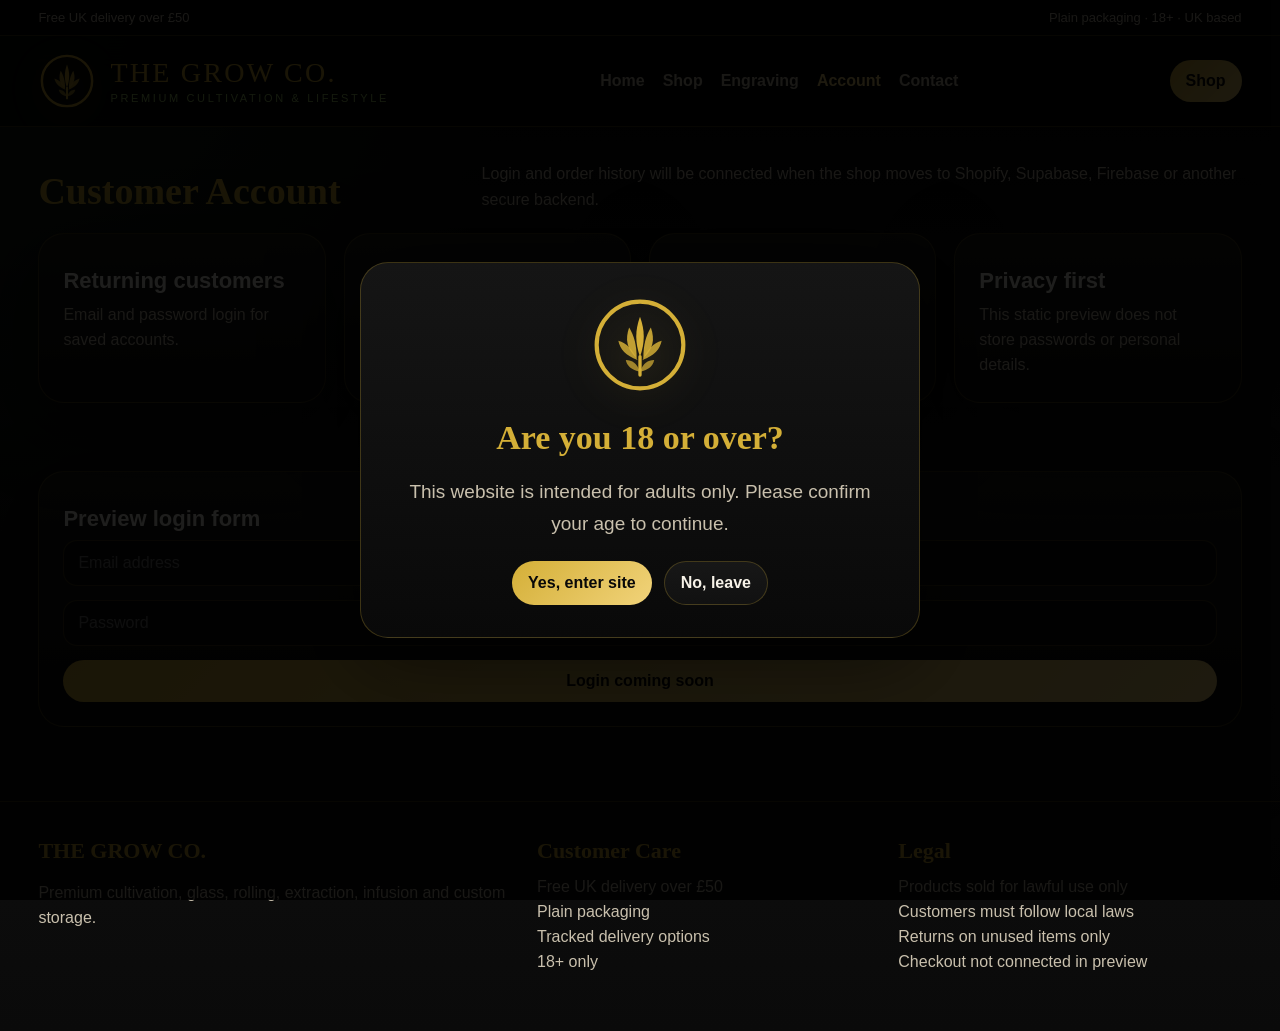
==== account.html @ 9ecc50eb "Add files via upload" ====
<!DOCTYPE html><html lang="en"><head><meta charset="UTF-8"><meta name="viewport" content="width=device-width, initial-scale=1.0"><title>Account — The Grow Co.</title><meta name="description" content="The Grow Co. premium cultivation and lifestyle catalogue."><style>
:root{--black:#090909;--charcoal:#111;--panel:#151515;--gold:#d4af37;--gold2:#f1d37a;--green:#18351f;--text:#f7f2e8;--muted:#c9c0ad;--line:rgba(212,175,55,.25);--shadow:0 24px 80px rgba(0,0,0,.45);--radius:26px}
*{box-sizing:border-box}body{margin:0;background:radial-gradient(circle at top left,rgba(41,76,45,.45),transparent 32%),linear-gradient(180deg,#050505,#111 55%,#0a0a0a);color:var(--text);font-family:Inter,Arial,sans-serif}a{color:inherit;text-decoration:none}button,input,textarea{font:inherit}.container{width:min(1480px,94vw);margin:0 auto}
.top-strip{background:#050505;border-bottom:1px solid var(--line);color:var(--muted);font-size:13px}.top-strip .container{display:flex;justify-content:space-between;gap:14px;align-items:center;padding:10px 0;flex-wrap:wrap}
.header{position:sticky;top:0;z-index:50;background:rgba(6,6,6,.9);backdrop-filter:blur(16px);border-bottom:1px solid var(--line)}.nav{display:flex;align-items:center;justify-content:space-between;gap:24px;padding:16px 0}.brand-lockup{display:flex;align-items:center;gap:14px;color:var(--gold)}.logo-mark{width:58px;height:58px;color:var(--gold);filter:drop-shadow(0 8px 18px rgba(212,175,55,.18))}.brand-name{font-family:Georgia,serif;font-size:28px;letter-spacing:.08em;line-height:1}.brand-line{font-size:11px;letter-spacing:.24em;text-transform:uppercase;color:#a6d16e;margin-top:5px}
.nav-links{display:flex;gap:18px;align-items:center;flex-wrap:wrap;color:var(--muted);font-weight:700}.nav-links a:hover,.nav-links a.active{color:var(--gold2)}.btn{display:inline-flex;justify-content:center;align-items:center;gap:8px;border:1px solid var(--line);background:linear-gradient(180deg,#171717,#111);color:var(--text);padding:12px 16px;border-radius:999px;font-weight:800;cursor:pointer}.btn.primary{background:linear-gradient(135deg,var(--gold),var(--gold2));color:#080808;border:none}
.hero{padding:58px 0 34px}.hero-grid{display:grid;grid-template-columns:1.05fr .95fr;gap:24px;align-items:stretch}.hero-card,.card{background:linear-gradient(180deg,rgba(27,27,24,.96),rgba(12,12,12,.96));border:1px solid var(--line);border-radius:var(--radius);box-shadow:var(--shadow)}.hero-card{padding:48px;position:relative;overflow:hidden;min-height:500px}.hero-card:after{content:"";position:absolute;right:-150px;bottom:-170px;width:520px;height:520px;border-radius:50%;background:radial-gradient(circle,rgba(212,175,55,.15),transparent 66%)}.eyebrow{display:inline-flex;color:var(--gold2);text-transform:uppercase;letter-spacing:.16em;font-size:12px;font-weight:900}h1{font-family:Georgia,serif;font-size:clamp(48px,6vw,86px);line-height:.94;margin:18px 0 18px;letter-spacing:.02em}.lead{font-size:19px;line-height:1.68;color:var(--muted);max-width:760px}.hero-actions{display:flex;gap:12px;flex-wrap:wrap;margin-top:26px}.logo-showcase{display:grid;place-items:center;padding:34px;text-align:center}.logo-showcase .logo-mark{width:190px;height:190px;margin-bottom:20px}.logo-showcase h2{font-family:Georgia,serif;color:var(--gold);font-size:42px;letter-spacing:.08em;margin:0}.logo-showcase p{color:var(--muted);letter-spacing:.16em;text-transform:uppercase;font-size:12px}
.section{padding:34px 0}.section-head{display:flex;justify-content:space-between;align-items:end;gap:18px;margin-bottom:20px}.section-head h2{font-family:Georgia,serif;color:var(--gold);font-size:38px;margin:0}.section-head p{color:var(--muted);max-width:760px;line-height:1.62;margin:0}.grid{display:grid;grid-template-columns:repeat(4,1fr);gap:18px}.tile{padding:24px;min-height:170px}.tile h3,.card h3{margin:10px 0 8px;font-size:22px}.tile p,.card p{color:var(--muted);line-height:1.58;margin:0}.tile-icon{font-size:34px;color:var(--gold)}
.shop-layout{display:grid;grid-template-columns:260px 1fr;gap:22px;align-items:start}.sidebar{position:sticky;top:96px;padding:18px}.sidebar h3{margin:0 0 12px;color:var(--gold);font-family:Georgia,serif}.side-list{display:grid;gap:8px}.side-link{display:flex;gap:10px;align-items:center;text-align:left;width:100%;padding:11px 12px;border-radius:14px;background:#10100f;border:1px solid rgba(212,175,55,.15);color:var(--text);cursor:pointer;font-weight:750}.side-link.active,.side-link:hover{border-color:var(--gold);background:#181610}.toolbar{display:flex;gap:12px;flex-wrap:wrap;margin-bottom:18px}.search{flex:1 1 320px;background:#111;border:1px solid var(--line);border-radius:999px;padding:13px 16px;color:var(--text)}
.product-grid{display:grid;grid-template-columns:repeat(3,1fr);gap:18px}.product{overflow:hidden}.product-img{height:240px;background:linear-gradient(135deg,#efe6cf,#c8d3bd);display:grid;place-items:center;color:#1a1a1a;padding:22px}.product-img .logo-mark{width:120px;height:120px;color:#826719}.product-body{padding:18px}.tag{display:inline-flex;font-size:12px;text-transform:uppercase;letter-spacing:.08em;color:var(--gold2);font-weight:900}.product h3{font-size:21px;margin:10px 0 8px}.product p{font-size:14px;min-height:66px;color:var(--muted);line-height:1.58}.price-row{display:flex;align-items:end;justify-content:space-between;gap:12px;margin-top:14px}.price{font-size:25px;font-weight:900;color:#fff}.stock{font-size:13px;color:var(--muted);font-weight:800}.product-actions{display:flex;gap:10px;margin-top:14px}.product-actions .btn{flex:1}
.info-grid{display:grid;grid-template-columns:repeat(4,1fr);gap:18px}.info{padding:24px}.form{display:grid;gap:14px}.form input,.form textarea{width:100%;background:#0f0f0f;border:1px solid var(--line);border-radius:14px;color:var(--text);padding:13px 14px}.form textarea{min-height:140px}.footer{padding:36px 0 56px;border-top:1px solid var(--line);margin-top:40px}.footer-grid{display:grid;grid-template-columns:1.4fr 1fr 1fr;gap:18px}.footer h4{font-family:Georgia,serif;color:var(--gold);font-size:22px;margin:0 0 10px}.footer p,.footer li{color:var(--muted);line-height:1.58}.footer ul{padding:0;margin:0;list-style:none}
.age-gate{position:fixed;inset:0;background:rgba(0,0,0,.88);z-index:999;display:none;align-items:center;justify-content:center;padding:20px}.age-box{max-width:560px;background:linear-gradient(180deg,#151515,#090909);border:1px solid var(--line);border-radius:28px;padding:32px;text-align:center;box-shadow:var(--shadow)}.age-box .logo-mark{width:100px;height:100px;margin-bottom:10px}.age-box h2{font-family:Georgia,serif;color:var(--gold);font-size:34px;margin:10px 0}.age-actions{display:flex;gap:12px;justify-content:center;flex-wrap:wrap;margin-top:22px}
@media(max-width:1100px){.hero-grid,.shop-layout,.footer-grid{grid-template-columns:1fr}.sidebar{position:relative;top:0}.grid,.info-grid,.product-grid{grid-template-columns:repeat(2,1fr)}}@media(max-width:640px){.nav-links{display:none}.grid,.info-grid,.product-grid{grid-template-columns:1fr}.hero-card{padding:30px}.brand-name{font-size:22px}}
</style></head><body><div class="top-strip"><div class="container"><span>Free UK delivery over £50</span><span>Plain packaging · 18+ · UK based</span></div></div><header class="header"><div class="container nav"><a href="index.html"><div class="brand-lockup"><svg class="logo-mark" viewBox="0 0 120 120" aria-hidden="true">
<circle cx="60" cy="60" r="52" fill="none" stroke="currentColor" stroke-width="5"/>
<path d="M60 26 C66 42 66 57 60 74 C54 57 54 42 60 26Z" fill="currentColor"/>
<path d="M47 39 C42 53 44 65 56 76 C56 60 53 49 47 39Z" fill="currentColor" opacity=".9"/>
<path d="M73 39 C78 53 76 65 64 76 C64 60 67 49 73 39Z" fill="currentColor" opacity=".9"/>
<path d="M34 55 C44 58 51 65 57 78 C43 73 36 65 34 55Z" fill="currentColor" opacity=".84"/>
<path d="M86 55 C76 58 69 65 63 78 C77 73 84 65 86 55Z" fill="currentColor" opacity=".84"/>
<path d="M43 78 C51 78 56 82 60 92 C50 90 44 85 43 78Z" fill="currentColor" opacity=".72"/>
<path d="M77 78 C69 78 64 82 60 92 C70 90 76 85 77 78Z" fill="currentColor" opacity=".72"/>
<path d="M60 74 L60 96" stroke="currentColor" stroke-width="4" stroke-linecap="round"/>
</svg><div><div class="brand-name">THE GROW CO.</div><div class="brand-line">Premium Cultivation & Lifestyle</div></div></div></a><nav class="nav-links"><a href="index.html" class="">Home</a><a href="shop.html" class="">Shop</a><a href="engraving.html" class="">Engraving</a><a href="account.html" class="active">Account</a><a href="contact.html" class="">Contact</a></nav><a class="btn primary" href="shop.html">Shop</a></div></header><main><section class="section"><div class="container"><div class="section-head"><h2>Customer Account</h2><p>Login and order history will be connected when the shop moves to Shopify, Supabase, Firebase or another secure backend.</p></div><div class="info-grid"><div class="card info"><h3>Returning customers</h3><p>Email and password login for saved accounts.</p></div><div class="card info"><h3>Password resets</h3><p>Secure reset links sent by email after backend setup.</p></div><div class="card info"><h3>Order history</h3><p>Past orders, delivery addresses and subscription details.</p></div><div class="card info"><h3>Privacy first</h3><p>This static preview does not store passwords or personal details.</p></div></div></div></section><section class="section"><div class="container"><div class="card info"><h3>Preview login form</h3><form class="form"><input placeholder="Email address"><input placeholder="Password" type="password"><button class="btn primary" type="button">Login coming soon</button></form></div></div></section></main><footer class="footer"><div class="container footer-grid"><div><h4>THE GROW CO.</h4><p>Premium cultivation, glass, rolling, extraction, infusion and custom storage.</p></div><div><h4>Customer Care</h4><ul><li>Free UK delivery over £50</li><li>Plain packaging</li><li>Tracked delivery options</li><li>18+ only</li></ul></div><div><h4>Legal</h4><ul><li>Products sold for lawful use only</li><li>Customers must follow local laws</li><li>Returns on unused items only</li><li>Checkout not connected in preview</li></ul></div></div></footer><div class="age-gate" id="ageGate"><div class="age-box"><svg class="logo-mark" viewBox="0 0 120 120" aria-hidden="true">
<circle cx="60" cy="60" r="52" fill="none" stroke="currentColor" stroke-width="5"/>
<path d="M60 26 C66 42 66 57 60 74 C54 57 54 42 60 26Z" fill="currentColor"/>
<path d="M47 39 C42 53 44 65 56 76 C56 60 53 49 47 39Z" fill="currentColor" opacity=".9"/>
<path d="M73 39 C78 53 76 65 64 76 C64 60 67 49 73 39Z" fill="currentColor" opacity=".9"/>
<path d="M34 55 C44 58 51 65 57 78 C43 73 36 65 34 55Z" fill="currentColor" opacity=".84"/>
<path d="M86 55 C76 58 69 65 63 78 C77 73 84 65 86 55Z" fill="currentColor" opacity=".84"/>
<path d="M43 78 C51 78 56 82 60 92 C50 90 44 85 43 78Z" fill="currentColor" opacity=".72"/>
<path d="M77 78 C69 78 64 82 60 92 C70 90 76 85 77 78Z" fill="currentColor" opacity=".72"/>
<path d="M60 74 L60 96" stroke="currentColor" stroke-width="4" stroke-linecap="round"/>
</svg><h2>Are you 18 or over?</h2><p class="lead">This website is intended for adults only. Please confirm your age to continue.</p><div class="age-actions"><button class="btn primary" onclick="acceptAge()">Yes, enter site</button><button class="btn" onclick="window.location.href='https://www.google.com'">No, leave</button></div></div></div><script>function acceptAge(){localStorage.setItem('growco_age_ok','yes');document.getElementById('ageGate').style.display='none';}if(localStorage.getItem('growco_age_ok')!=='yes'){document.getElementById('ageGate').style.display='flex';}</script></body></html>
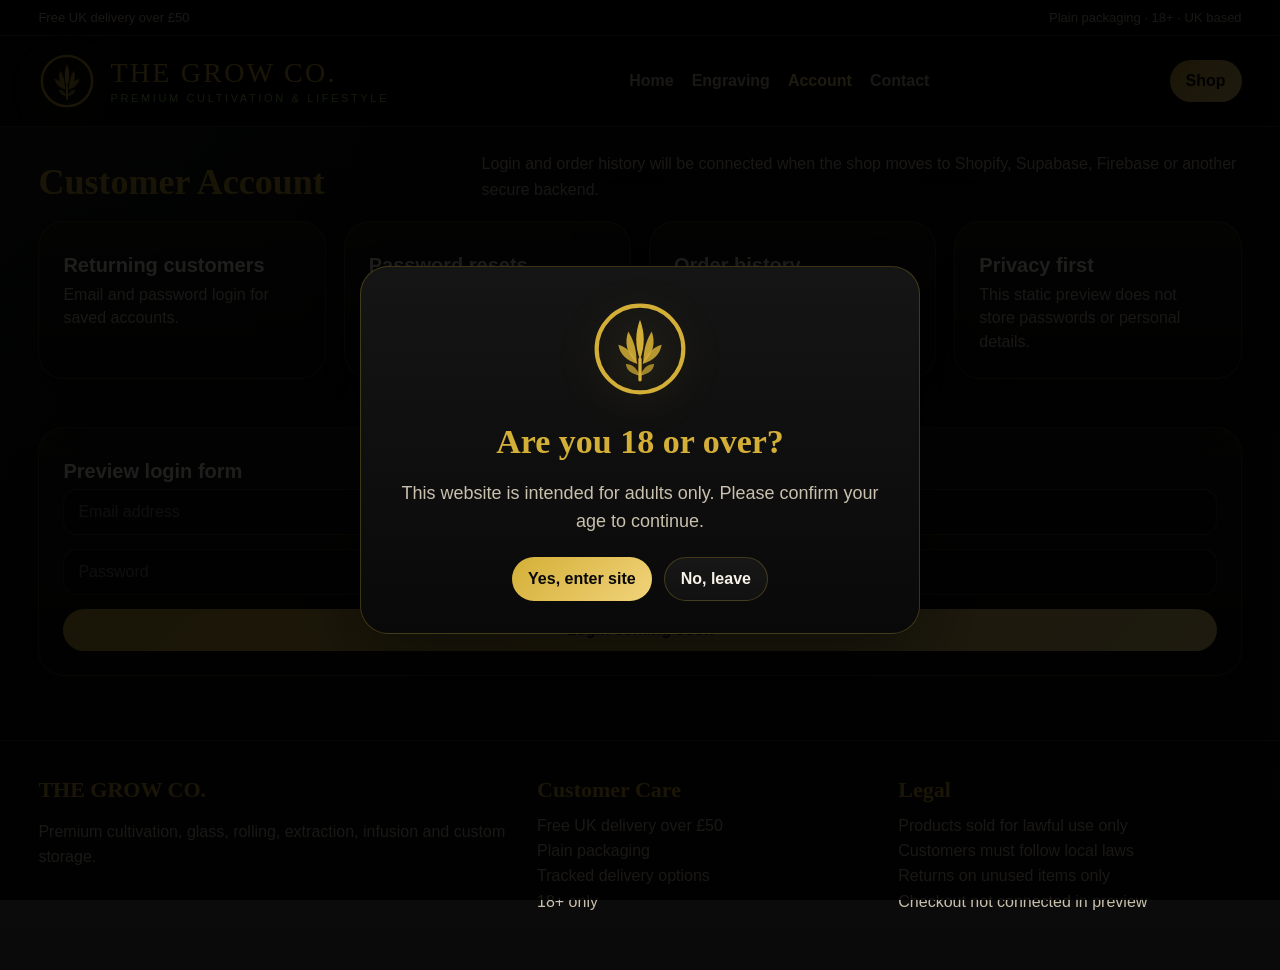
==== commit a9b7059a: "Add files via upload" ====
--- a/account.html
+++ b/account.html
@@ -1,34 +1,34 @@
 <!DOCTYPE html><html lang="en"><head><meta charset="UTF-8"><meta name="viewport" content="width=device-width, initial-scale=1.0"><title>Account — The Grow Co.</title><meta name="description" content="The Grow Co. premium cultivation and lifestyle catalogue."><style>
-:root{--black:#090909;--charcoal:#111;--panel:#151515;--gold:#d4af37;--gold2:#f1d37a;--green:#18351f;--text:#f7f2e8;--muted:#c9c0ad;--line:rgba(212,175,55,.25);--shadow:0 24px 80px rgba(0,0,0,.45);--radius:26px}
-*{box-sizing:border-box}body{margin:0;background:radial-gradient(circle at top left,rgba(41,76,45,.45),transparent 32%),linear-gradient(180deg,#050505,#111 55%,#0a0a0a);color:var(--text);font-family:Inter,Arial,sans-serif}a{color:inherit;text-decoration:none}button,input,textarea{font:inherit}.container{width:min(1480px,94vw);margin:0 auto}
-.top-strip{background:#050505;border-bottom:1px solid var(--line);color:var(--muted);font-size:13px}.top-strip .container{display:flex;justify-content:space-between;gap:14px;align-items:center;padding:10px 0;flex-wrap:wrap}
-.header{position:sticky;top:0;z-index:50;background:rgba(6,6,6,.9);backdrop-filter:blur(16px);border-bottom:1px solid var(--line)}.nav{display:flex;align-items:center;justify-content:space-between;gap:24px;padding:16px 0}.brand-lockup{display:flex;align-items:center;gap:14px;color:var(--gold)}.logo-mark{width:58px;height:58px;color:var(--gold);filter:drop-shadow(0 8px 18px rgba(212,175,55,.18))}.brand-name{font-family:Georgia,serif;font-size:28px;letter-spacing:.08em;line-height:1}.brand-line{font-size:11px;letter-spacing:.24em;text-transform:uppercase;color:#a6d16e;margin-top:5px}
-.nav-links{display:flex;gap:18px;align-items:center;flex-wrap:wrap;color:var(--muted);font-weight:700}.nav-links a:hover,.nav-links a.active{color:var(--gold2)}.btn{display:inline-flex;justify-content:center;align-items:center;gap:8px;border:1px solid var(--line);background:linear-gradient(180deg,#171717,#111);color:var(--text);padding:12px 16px;border-radius:999px;font-weight:800;cursor:pointer}.btn.primary{background:linear-gradient(135deg,var(--gold),var(--gold2));color:#080808;border:none}
-.hero{padding:58px 0 34px}.hero-grid{display:grid;grid-template-columns:1.05fr .95fr;gap:24px;align-items:stretch}.hero-card,.card{background:linear-gradient(180deg,rgba(27,27,24,.96),rgba(12,12,12,.96));border:1px solid var(--line);border-radius:var(--radius);box-shadow:var(--shadow)}.hero-card{padding:48px;position:relative;overflow:hidden;min-height:500px}.hero-card:after{content:"";position:absolute;right:-150px;bottom:-170px;width:520px;height:520px;border-radius:50%;background:radial-gradient(circle,rgba(212,175,55,.15),transparent 66%)}.eyebrow{display:inline-flex;color:var(--gold2);text-transform:uppercase;letter-spacing:.16em;font-size:12px;font-weight:900}h1{font-family:Georgia,serif;font-size:clamp(48px,6vw,86px);line-height:.94;margin:18px 0 18px;letter-spacing:.02em}.lead{font-size:19px;line-height:1.68;color:var(--muted);max-width:760px}.hero-actions{display:flex;gap:12px;flex-wrap:wrap;margin-top:26px}.logo-showcase{display:grid;place-items:center;padding:34px;text-align:center}.logo-showcase .logo-mark{width:190px;height:190px;margin-bottom:20px}.logo-showcase h2{font-family:Georgia,serif;color:var(--gold);font-size:42px;letter-spacing:.08em;margin:0}.logo-showcase p{color:var(--muted);letter-spacing:.16em;text-transform:uppercase;font-size:12px}
-.section{padding:34px 0}.section-head{display:flex;justify-content:space-between;align-items:end;gap:18px;margin-bottom:20px}.section-head h2{font-family:Georgia,serif;color:var(--gold);font-size:38px;margin:0}.section-head p{color:var(--muted);max-width:760px;line-height:1.62;margin:0}.grid{display:grid;grid-template-columns:repeat(4,1fr);gap:18px}.tile{padding:24px;min-height:170px}.tile h3,.card h3{margin:10px 0 8px;font-size:22px}.tile p,.card p{color:var(--muted);line-height:1.58;margin:0}.tile-icon{font-size:34px;color:var(--gold)}
-.shop-layout{display:grid;grid-template-columns:260px 1fr;gap:22px;align-items:start}.sidebar{position:sticky;top:96px;padding:18px}.sidebar h3{margin:0 0 12px;color:var(--gold);font-family:Georgia,serif}.side-list{display:grid;gap:8px}.side-link{display:flex;gap:10px;align-items:center;text-align:left;width:100%;padding:11px 12px;border-radius:14px;background:#10100f;border:1px solid rgba(212,175,55,.15);color:var(--text);cursor:pointer;font-weight:750}.side-link.active,.side-link:hover{border-color:var(--gold);background:#181610}.toolbar{display:flex;gap:12px;flex-wrap:wrap;margin-bottom:18px}.search{flex:1 1 320px;background:#111;border:1px solid var(--line);border-radius:999px;padding:13px 16px;color:var(--text)}
-.product-grid{display:grid;grid-template-columns:repeat(3,1fr);gap:18px}.product{overflow:hidden}.product-img{height:240px;background:linear-gradient(135deg,#efe6cf,#c8d3bd);display:grid;place-items:center;color:#1a1a1a;padding:22px}.product-img .logo-mark{width:120px;height:120px;color:#826719}.product-body{padding:18px}.tag{display:inline-flex;font-size:12px;text-transform:uppercase;letter-spacing:.08em;color:var(--gold2);font-weight:900}.product h3{font-size:21px;margin:10px 0 8px}.product p{font-size:14px;min-height:66px;color:var(--muted);line-height:1.58}.price-row{display:flex;align-items:end;justify-content:space-between;gap:12px;margin-top:14px}.price{font-size:25px;font-weight:900;color:#fff}.stock{font-size:13px;color:var(--muted);font-weight:800}.product-actions{display:flex;gap:10px;margin-top:14px}.product-actions .btn{flex:1}
+:root{--black:#090909;--panel:#151515;--gold:#d4af37;--gold2:#f1d37a;--text:#f7f2e8;--muted:#c9c0ad;--line:rgba(212,175,55,.25);--shadow:0 24px 80px rgba(0,0,0,.45);--radius:26px}
+*{box-sizing:border-box}html{scroll-behavior:smooth}body{margin:0;background:radial-gradient(circle at top left,rgba(41,76,45,.45),transparent 32%),linear-gradient(180deg,#050505,#111 55%,#0a0a0a);color:var(--text);font-family:Inter,Arial,sans-serif}a{color:inherit;text-decoration:none}button,input,textarea,select{font:inherit}.container{width:min(1480px,94vw);margin:0 auto}
+.top-strip{background:#050505;border-bottom:1px solid var(--line);color:var(--muted);font-size:13px}.top-strip .container{display:flex;justify-content:space-between;gap:14px;align-items:center;padding:10px 0;flex-wrap:wrap}.header{position:sticky;top:0;z-index:50;background:rgba(6,6,6,.9);backdrop-filter:blur(16px);border-bottom:1px solid var(--line)}.nav{display:flex;align-items:center;justify-content:space-between;gap:24px;padding:16px 0}
+.brand-lockup{display:flex;align-items:center;gap:14px;color:var(--gold)}.logo-mark{width:58px;height:58px;color:var(--gold);filter:drop-shadow(0 8px 18px rgba(212,175,55,.18))}.brand-name{font-family:Georgia,serif;font-size:28px;letter-spacing:.08em;line-height:1}.brand-line{font-size:11px;letter-spacing:.24em;text-transform:uppercase;color:#a6d16e;margin-top:5px}.nav-links{display:flex;gap:18px;align-items:center;flex-wrap:wrap;color:var(--muted);font-weight:700}.nav-links a:hover,.nav-links a.active{color:var(--gold2)}
+.btn{display:inline-flex;justify-content:center;align-items:center;gap:8px;border:1px solid var(--line);background:linear-gradient(180deg,#171717,#111);color:var(--text);padding:12px 16px;border-radius:999px;font-weight:800;cursor:pointer}.btn.primary{background:linear-gradient(135deg,var(--gold),var(--gold2));color:#080808;border:none}
+.hero{padding:30px 0 22px}.hero-grid{display:grid;grid-template-columns:1.05fr .95fr;gap:20px;align-items:stretch}.hero-card,.card{background:linear-gradient(180deg,rgba(27,27,24,.96),rgba(12,12,12,.96));border:1px solid var(--line);border-radius:var(--radius);box-shadow:var(--shadow)}.hero-card{padding:32px;position:relative;overflow:hidden;min-height:320px}.hero-card:after{content:"";position:absolute;right:-150px;bottom:-170px;width:520px;height:520px;border-radius:50%;background:radial-gradient(circle,rgba(212,175,55,.15),transparent 66%)}.eyebrow{display:inline-flex;color:var(--gold2);text-transform:uppercase;letter-spacing:.16em;font-size:12px;font-weight:900}h1{font-family:Georgia,serif;font-size:clamp(42px,5vw,68px);line-height:.94;margin:14px 0 14px}.lead{font-size:18px;line-height:1.58;color:var(--muted);max-width:760px}.hero-actions{display:flex;gap:12px;flex-wrap:wrap;margin-top:20px}.logo-showcase{display:grid;place-items:center;padding:26px;text-align:center}.logo-showcase .logo-mark{width:130px;height:130px;margin-bottom:14px}.logo-showcase h2{font-family:Georgia,serif;color:var(--gold);font-size:34px;letter-spacing:.08em;margin:0}.logo-showcase p{color:var(--muted);letter-spacing:.16em;text-transform:uppercase;font-size:12px}
+.section{padding:24px 0}.section-head{display:flex;justify-content:space-between;align-items:end;gap:18px;margin-bottom:18px}.section-head h2{font-family:Georgia,serif;color:var(--gold);font-size:36px;margin:0}.section-head p{color:var(--muted);max-width:760px;line-height:1.62;margin:0}.grid{display:grid;grid-template-columns:repeat(4,1fr);gap:14px}.tile{padding:18px;min-height:128px;color:var(--text);text-align:center;cursor:pointer;width:100%;font:inherit;text-decoration:none}.tile h3,.card h3{margin:8px 0 6px;font-size:20px;color:var(--text)}.tile p,.card p{color:var(--muted);line-height:1.48;margin:0}.tile-icon{font-size:30px;color:var(--gold)}
+.shop-shell{display:grid;grid-template-columns:260px 1fr;gap:22px;align-items:start}.sidebar{position:sticky;top:96px;padding:18px}.sidebar h3{margin:0 0 12px;color:var(--gold);font-family:Georgia,serif}.side-list{display:grid;gap:8px}.side-link{display:flex;gap:10px;align-items:center;text-align:left;width:100%;padding:11px 12px;border-radius:14px;background:#10100f;border:1px solid rgba(212,175,55,.15);color:var(--text);cursor:pointer;font-weight:750;text-decoration:none}.side-link.active,.side-link:hover{border-color:var(--gold);background:#181610}.toolbar{display:flex;gap:12px;flex-wrap:wrap;margin-bottom:18px}.search,.select{background:#111;border:1px solid var(--line);border-radius:999px;padding:13px 16px;color:var(--text)}.search{flex:1 1 320px}.select{font-weight:700}.filter-row{display:flex;gap:10px;flex-wrap:wrap;margin:0 0 16px}.filter-chip{border:1px solid var(--line);background:#10100f;color:var(--muted);border-radius:999px;padding:10px 12px;cursor:pointer;font-weight:800}.filter-chip.active,.filter-chip:hover{border-color:var(--gold);color:var(--gold2);background:#181610}.result-line{color:var(--muted);font-size:14px;margin:0 0 14px}
+.product-grid{display:grid;grid-template-columns:repeat(3,1fr);gap:18px}.product{overflow:hidden}.product-img{height:220px;background:linear-gradient(135deg,#efe6cf,#c8d3bd);display:grid;place-items:center;color:#1a1a1a;padding:22px}.product-img .logo-mark{width:120px;height:120px;color:#826719}.product-body{padding:18px}.tag{display:inline-flex;font-size:12px;text-transform:uppercase;letter-spacing:.08em;color:var(--gold2);font-weight:900}.product h3{font-size:21px;margin:10px 0 8px}.product p{font-size:14px;min-height:66px;color:var(--muted);line-height:1.58}.price-row{display:flex;align-items:end;justify-content:space-between;gap:12px;margin-top:14px}.price{font-size:25px;font-weight:900;color:#fff}.stock{font-size:13px;color:var(--muted);font-weight:800}.product-actions{display:flex;gap:10px;margin-top:14px}.product-actions .btn{flex:1}
 .info-grid{display:grid;grid-template-columns:repeat(4,1fr);gap:18px}.info{padding:24px}.form{display:grid;gap:14px}.form input,.form textarea{width:100%;background:#0f0f0f;border:1px solid var(--line);border-radius:14px;color:var(--text);padding:13px 14px}.form textarea{min-height:140px}.footer{padding:36px 0 56px;border-top:1px solid var(--line);margin-top:40px}.footer-grid{display:grid;grid-template-columns:1.4fr 1fr 1fr;gap:18px}.footer h4{font-family:Georgia,serif;color:var(--gold);font-size:22px;margin:0 0 10px}.footer p,.footer li{color:var(--muted);line-height:1.58}.footer ul{padding:0;margin:0;list-style:none}
 .age-gate{position:fixed;inset:0;background:rgba(0,0,0,.88);z-index:999;display:none;align-items:center;justify-content:center;padding:20px}.age-box{max-width:560px;background:linear-gradient(180deg,#151515,#090909);border:1px solid var(--line);border-radius:28px;padding:32px;text-align:center;box-shadow:var(--shadow)}.age-box .logo-mark{width:100px;height:100px;margin-bottom:10px}.age-box h2{font-family:Georgia,serif;color:var(--gold);font-size:34px;margin:10px 0}.age-actions{display:flex;gap:12px;justify-content:center;flex-wrap:wrap;margin-top:22px}
-@media(max-width:1100px){.hero-grid,.shop-layout,.footer-grid{grid-template-columns:1fr}.sidebar{position:relative;top:0}.grid,.info-grid,.product-grid{grid-template-columns:repeat(2,1fr)}}@media(max-width:640px){.nav-links{display:none}.grid,.info-grid,.product-grid{grid-template-columns:1fr}.hero-card{padding:30px}.brand-name{font-size:22px}}
+@media(max-width:1100px){.hero-grid,.shop-shell,.footer-grid{grid-template-columns:1fr}.sidebar{position:relative;top:0}.grid,.info-grid,.product-grid{grid-template-columns:repeat(2,1fr)}}@media(max-width:640px){.nav-links{display:none}.grid,.info-grid,.product-grid{grid-template-columns:1fr}.hero-card{padding:28px}.brand-name{font-size:22px}}
 </style></head><body><div class="top-strip"><div class="container"><span>Free UK delivery over £50</span><span>Plain packaging · 18+ · UK based</span></div></div><header class="header"><div class="container nav"><a href="index.html"><div class="brand-lockup"><svg class="logo-mark" viewBox="0 0 120 120" aria-hidden="true">
 <circle cx="60" cy="60" r="52" fill="none" stroke="currentColor" stroke-width="5"/>
-<path d="M60 26 C66 42 66 57 60 74 C54 57 54 42 60 26Z" fill="currentColor"/>
-<path d="M47 39 C42 53 44 65 56 76 C56 60 53 49 47 39Z" fill="currentColor" opacity=".9"/>
-<path d="M73 39 C78 53 76 65 64 76 C64 60 67 49 73 39Z" fill="currentColor" opacity=".9"/>
-<path d="M34 55 C44 58 51 65 57 78 C43 73 36 65 34 55Z" fill="currentColor" opacity=".84"/>
-<path d="M86 55 C76 58 69 65 63 78 C77 73 84 65 86 55Z" fill="currentColor" opacity=".84"/>
-<path d="M43 78 C51 78 56 82 60 92 C50 90 44 85 43 78Z" fill="currentColor" opacity=".72"/>
-<path d="M77 78 C69 78 64 82 60 92 C70 90 76 85 77 78Z" fill="currentColor" opacity=".72"/>
-<path d="M60 74 L60 96" stroke="currentColor" stroke-width="4" stroke-linecap="round"/>
-</svg><div><div class="brand-name">THE GROW CO.</div><div class="brand-line">Premium Cultivation & Lifestyle</div></div></div></a><nav class="nav-links"><a href="index.html" class="">Home</a><a href="shop.html" class="">Shop</a><a href="engraving.html" class="">Engraving</a><a href="account.html" class="active">Account</a><a href="contact.html" class="">Contact</a></nav><a class="btn primary" href="shop.html">Shop</a></div></header><main><section class="section"><div class="container"><div class="section-head"><h2>Customer Account</h2><p>Login and order history will be connected when the shop moves to Shopify, Supabase, Firebase or another secure backend.</p></div><div class="info-grid"><div class="card info"><h3>Returning customers</h3><p>Email and password login for saved accounts.</p></div><div class="card info"><h3>Password resets</h3><p>Secure reset links sent by email after backend setup.</p></div><div class="card info"><h3>Order history</h3><p>Past orders, delivery addresses and subscription details.</p></div><div class="card info"><h3>Privacy first</h3><p>This static preview does not store passwords or personal details.</p></div></div></div></section><section class="section"><div class="container"><div class="card info"><h3>Preview login form</h3><form class="form"><input placeholder="Email address"><input placeholder="Password" type="password"><button class="btn primary" type="button">Login coming soon</button></form></div></div></section></main><footer class="footer"><div class="container footer-grid"><div><h4>THE GROW CO.</h4><p>Premium cultivation, glass, rolling, extraction, infusion and custom storage.</p></div><div><h4>Customer Care</h4><ul><li>Free UK delivery over £50</li><li>Plain packaging</li><li>Tracked delivery options</li><li>18+ only</li></ul></div><div><h4>Legal</h4><ul><li>Products sold for lawful use only</li><li>Customers must follow local laws</li><li>Returns on unused items only</li><li>Checkout not connected in preview</li></ul></div></div></footer><div class="age-gate" id="ageGate"><div class="age-box"><svg class="logo-mark" viewBox="0 0 120 120" aria-hidden="true">
+<path d="M60 25 C66 41 66 56 60 73 C54 56 54 41 60 25Z" fill="currentColor"/>
+<path d="M46 39 C41 52 44 65 56 77 C56 60 52 49 46 39Z" fill="currentColor" opacity=".9"/>
+<path d="M74 39 C79 52 76 65 64 77 C64 60 68 49 74 39Z" fill="currentColor" opacity=".9"/>
+<path d="M34 55 C44 58 52 65 57 78 C43 74 36 66 34 55Z" fill="currentColor" opacity=".84"/>
+<path d="M86 55 C76 58 68 65 63 78 C77 74 84 66 86 55Z" fill="currentColor" opacity=".84"/>
+<path d="M43 78 C51 78 56 83 60 92 C50 90 44 86 43 78Z" fill="currentColor" opacity=".72"/>
+<path d="M77 78 C69 78 64 83 60 92 C70 90 76 86 77 78Z" fill="currentColor" opacity=".72"/>
+<path d="M60 72 L60 97" stroke="currentColor" stroke-width="4" stroke-linecap="round"/>
+</svg><div><div class="brand-name">THE GROW CO.</div><div class="brand-line">Premium Cultivation & Lifestyle</div></div></div></a><nav class="nav-links"><a href="index.html" class="">Home</a><a href="engraving.html" class="">Engraving</a><a href="account.html" class="active">Account</a><a href="contact.html" class="">Contact</a></nav><a class="btn primary" href="shop.html">Shop</a></div></header><main><section class="section"><div class="container"><div class="section-head"><h2>Customer Account</h2><p>Login and order history will be connected when the shop moves to Shopify, Supabase, Firebase or another secure backend.</p></div><div class="info-grid"><div class="card info"><h3>Returning customers</h3><p>Email and password login for saved accounts.</p></div><div class="card info"><h3>Password resets</h3><p>Secure reset links sent by email after backend setup.</p></div><div class="card info"><h3>Order history</h3><p>Past orders, delivery addresses and subscription details.</p></div><div class="card info"><h3>Privacy first</h3><p>This static preview does not store passwords or personal details.</p></div></div></div></section><section class="section"><div class="container"><div class="card info"><h3>Preview login form</h3><form class="form"><input placeholder="Email address"><input placeholder="Password" type="password"><button class="btn primary" type="button">Login coming soon</button></form></div></div></section></main><footer class="footer"><div class="container footer-grid"><div><h4>THE GROW CO.</h4><p>Premium cultivation, glass, rolling, extraction, infusion and custom storage.</p></div><div><h4>Customer Care</h4><ul><li>Free UK delivery over £50</li><li>Plain packaging</li><li>Tracked delivery options</li><li>18+ only</li></ul></div><div><h4>Legal</h4><ul><li>Products sold for lawful use only</li><li>Customers must follow local laws</li><li>Returns on unused items only</li><li>Checkout not connected in preview</li></ul></div></div></footer><div class="age-gate" id="ageGate"><div class="age-box"><svg class="logo-mark" viewBox="0 0 120 120" aria-hidden="true">
 <circle cx="60" cy="60" r="52" fill="none" stroke="currentColor" stroke-width="5"/>
-<path d="M60 26 C66 42 66 57 60 74 C54 57 54 42 60 26Z" fill="currentColor"/>
-<path d="M47 39 C42 53 44 65 56 76 C56 60 53 49 47 39Z" fill="currentColor" opacity=".9"/>
-<path d="M73 39 C78 53 76 65 64 76 C64 60 67 49 73 39Z" fill="currentColor" opacity=".9"/>
-<path d="M34 55 C44 58 51 65 57 78 C43 73 36 65 34 55Z" fill="currentColor" opacity=".84"/>
-<path d="M86 55 C76 58 69 65 63 78 C77 73 84 65 86 55Z" fill="currentColor" opacity=".84"/>
-<path d="M43 78 C51 78 56 82 60 92 C50 90 44 85 43 78Z" fill="currentColor" opacity=".72"/>
-<path d="M77 78 C69 78 64 82 60 92 C70 90 76 85 77 78Z" fill="currentColor" opacity=".72"/>
-<path d="M60 74 L60 96" stroke="currentColor" stroke-width="4" stroke-linecap="round"/>
+<path d="M60 25 C66 41 66 56 60 73 C54 56 54 41 60 25Z" fill="currentColor"/>
+<path d="M46 39 C41 52 44 65 56 77 C56 60 52 49 46 39Z" fill="currentColor" opacity=".9"/>
+<path d="M74 39 C79 52 76 65 64 77 C64 60 68 49 74 39Z" fill="currentColor" opacity=".9"/>
+<path d="M34 55 C44 58 52 65 57 78 C43 74 36 66 34 55Z" fill="currentColor" opacity=".84"/>
+<path d="M86 55 C76 58 68 65 63 78 C77 74 84 66 86 55Z" fill="currentColor" opacity=".84"/>
+<path d="M43 78 C51 78 56 83 60 92 C50 90 44 86 43 78Z" fill="currentColor" opacity=".72"/>
+<path d="M77 78 C69 78 64 83 60 92 C70 90 76 86 77 78Z" fill="currentColor" opacity=".72"/>
+<path d="M60 72 L60 97" stroke="currentColor" stroke-width="4" stroke-linecap="round"/>
 </svg><h2>Are you 18 or over?</h2><p class="lead">This website is intended for adults only. Please confirm your age to continue.</p><div class="age-actions"><button class="btn primary" onclick="acceptAge()">Yes, enter site</button><button class="btn" onclick="window.location.href='https://www.google.com'">No, leave</button></div></div></div><script>function acceptAge(){localStorage.setItem('growco_age_ok','yes');document.getElementById('ageGate').style.display='none';}if(localStorage.getItem('growco_age_ok')!=='yes'){document.getElementById('ageGate').style.display='flex';}</script></body></html>
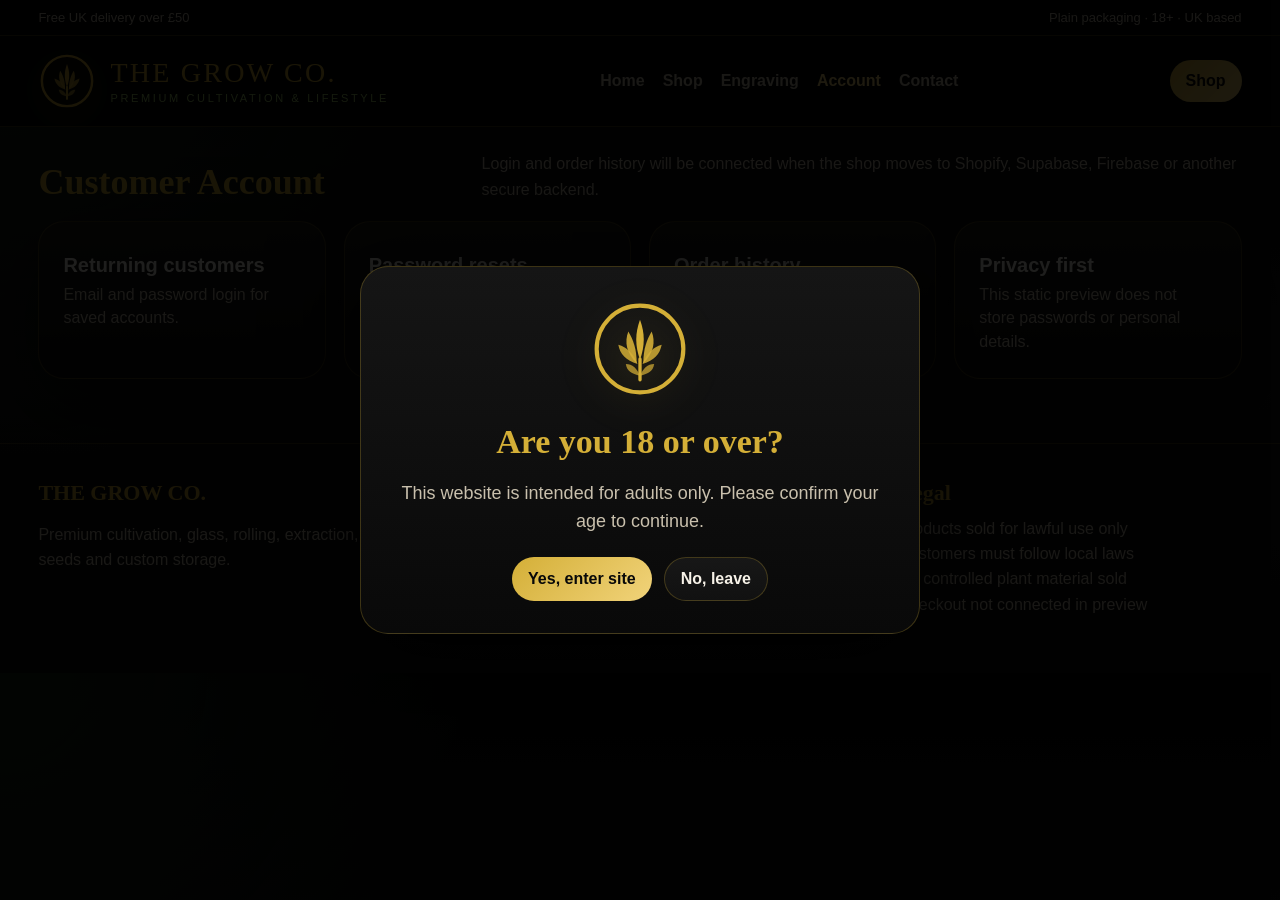
==== commit 6dc07ccc: "Add files via upload" ====
--- a/account.html
+++ b/account.html
@@ -1,17 +1,21 @@
-<!DOCTYPE html><html lang="en"><head><meta charset="UTF-8"><meta name="viewport" content="width=device-width, initial-scale=1.0"><title>Account — The Grow Co.</title><meta name="description" content="The Grow Co. premium cultivation and lifestyle catalogue."><style>
-:root{--black:#090909;--panel:#151515;--gold:#d4af37;--gold2:#f1d37a;--text:#f7f2e8;--muted:#c9c0ad;--line:rgba(212,175,55,.25);--shadow:0 24px 80px rgba(0,0,0,.45);--radius:26px}
+<!DOCTYPE html><html lang="en"><head><meta charset="UTF-8"><meta name="viewport" content="width=device-width, initial-scale=1.0"><title>Account — The Grow Co.</title><style>
+:root{--bg:#060606;--panel:#151515;--panel2:#1b1a16;--gold:#d4af37;--gold2:#f1d37a;--green:#142b19;--text:#f7f2e8;--muted:#c9c0ad;--line:rgba(212,175,55,.25);--shadow:0 24px 80px rgba(0,0,0,.45);--radius:26px}
 *{box-sizing:border-box}html{scroll-behavior:smooth}body{margin:0;background:radial-gradient(circle at top left,rgba(41,76,45,.45),transparent 32%),linear-gradient(180deg,#050505,#111 55%,#0a0a0a);color:var(--text);font-family:Inter,Arial,sans-serif}a{color:inherit;text-decoration:none}button,input,textarea,select{font:inherit}.container{width:min(1480px,94vw);margin:0 auto}
-.top-strip{background:#050505;border-bottom:1px solid var(--line);color:var(--muted);font-size:13px}.top-strip .container{display:flex;justify-content:space-between;gap:14px;align-items:center;padding:10px 0;flex-wrap:wrap}.header{position:sticky;top:0;z-index:50;background:rgba(6,6,6,.9);backdrop-filter:blur(16px);border-bottom:1px solid var(--line)}.nav{display:flex;align-items:center;justify-content:space-between;gap:24px;padding:16px 0}
-.brand-lockup{display:flex;align-items:center;gap:14px;color:var(--gold)}.logo-mark{width:58px;height:58px;color:var(--gold);filter:drop-shadow(0 8px 18px rgba(212,175,55,.18))}.brand-name{font-family:Georgia,serif;font-size:28px;letter-spacing:.08em;line-height:1}.brand-line{font-size:11px;letter-spacing:.24em;text-transform:uppercase;color:#a6d16e;margin-top:5px}.nav-links{display:flex;gap:18px;align-items:center;flex-wrap:wrap;color:var(--muted);font-weight:700}.nav-links a:hover,.nav-links a.active{color:var(--gold2)}
+.top-strip{background:#050505;border-bottom:1px solid var(--line);color:var(--muted);font-size:13px}.top-strip .container{display:flex;justify-content:space-between;gap:14px;align-items:center;padding:10px 0;flex-wrap:wrap}
+.header{position:sticky;top:0;z-index:50;background:rgba(6,6,6,.92);backdrop-filter:blur(16px);border-bottom:1px solid var(--line)}.nav{display:flex;align-items:center;justify-content:space-between;gap:24px;padding:16px 0}
+.brand-lockup{display:flex;align-items:center;gap:14px;color:var(--gold)}.logo-mark{width:58px;height:58px;color:var(--gold);filter:drop-shadow(0 8px 18px rgba(212,175,55,.18))}.brand-name{font-family:Georgia,serif;font-size:28px;letter-spacing:.08em;line-height:1}.brand-line{font-size:11px;letter-spacing:.24em;text-transform:uppercase;color:#a6d16e;margin-top:5px}
+.nav-links{display:flex;gap:18px;align-items:center;flex-wrap:wrap;color:var(--muted);font-weight:700}.nav-links a:hover,.nav-links a.active{color:var(--gold2)}
 .btn{display:inline-flex;justify-content:center;align-items:center;gap:8px;border:1px solid var(--line);background:linear-gradient(180deg,#171717,#111);color:var(--text);padding:12px 16px;border-radius:999px;font-weight:800;cursor:pointer}.btn.primary{background:linear-gradient(135deg,var(--gold),var(--gold2));color:#080808;border:none}
 .hero{padding:30px 0 22px}.hero-grid{display:grid;grid-template-columns:1.05fr .95fr;gap:20px;align-items:stretch}.hero-card,.card{background:linear-gradient(180deg,rgba(27,27,24,.96),rgba(12,12,12,.96));border:1px solid var(--line);border-radius:var(--radius);box-shadow:var(--shadow)}.hero-card{padding:32px;position:relative;overflow:hidden;min-height:320px}.hero-card:after{content:"";position:absolute;right:-150px;bottom:-170px;width:520px;height:520px;border-radius:50%;background:radial-gradient(circle,rgba(212,175,55,.15),transparent 66%)}.eyebrow{display:inline-flex;color:var(--gold2);text-transform:uppercase;letter-spacing:.16em;font-size:12px;font-weight:900}h1{font-family:Georgia,serif;font-size:clamp(42px,5vw,68px);line-height:.94;margin:14px 0 14px}.lead{font-size:18px;line-height:1.58;color:var(--muted);max-width:760px}.hero-actions{display:flex;gap:12px;flex-wrap:wrap;margin-top:20px}.logo-showcase{display:grid;place-items:center;padding:26px;text-align:center}.logo-showcase .logo-mark{width:130px;height:130px;margin-bottom:14px}.logo-showcase h2{font-family:Georgia,serif;color:var(--gold);font-size:34px;letter-spacing:.08em;margin:0}.logo-showcase p{color:var(--muted);letter-spacing:.16em;text-transform:uppercase;font-size:12px}
-.section{padding:24px 0}.section-head{display:flex;justify-content:space-between;align-items:end;gap:18px;margin-bottom:18px}.section-head h2{font-family:Georgia,serif;color:var(--gold);font-size:36px;margin:0}.section-head p{color:var(--muted);max-width:760px;line-height:1.62;margin:0}.grid{display:grid;grid-template-columns:repeat(4,1fr);gap:14px}.tile{padding:18px;min-height:128px;color:var(--text);text-align:center;cursor:pointer;width:100%;font:inherit;text-decoration:none}.tile h3,.card h3{margin:8px 0 6px;font-size:20px;color:var(--text)}.tile p,.card p{color:var(--muted);line-height:1.48;margin:0}.tile-icon{font-size:30px;color:var(--gold)}
-.shop-shell{display:grid;grid-template-columns:260px 1fr;gap:22px;align-items:start}.sidebar{position:sticky;top:96px;padding:18px}.sidebar h3{margin:0 0 12px;color:var(--gold);font-family:Georgia,serif}.side-list{display:grid;gap:8px}.side-link{display:flex;gap:10px;align-items:center;text-align:left;width:100%;padding:11px 12px;border-radius:14px;background:#10100f;border:1px solid rgba(212,175,55,.15);color:var(--text);cursor:pointer;font-weight:750;text-decoration:none}.side-link.active,.side-link:hover{border-color:var(--gold);background:#181610}.toolbar{display:flex;gap:12px;flex-wrap:wrap;margin-bottom:18px}.search,.select{background:#111;border:1px solid var(--line);border-radius:999px;padding:13px 16px;color:var(--text)}.search{flex:1 1 320px}.select{font-weight:700}.filter-row{display:flex;gap:10px;flex-wrap:wrap;margin:0 0 16px}.filter-chip{border:1px solid var(--line);background:#10100f;color:var(--muted);border-radius:999px;padding:10px 12px;cursor:pointer;font-weight:800}.filter-chip.active,.filter-chip:hover{border-color:var(--gold);color:var(--gold2);background:#181610}.result-line{color:var(--muted);font-size:14px;margin:0 0 14px}
+.section{padding:24px 0}.section-head{display:flex;justify-content:space-between;align-items:end;gap:18px;margin-bottom:18px}.section-head h2{font-family:Georgia,serif;color:var(--gold);font-size:36px;margin:0}.section-head p{color:var(--muted);max-width:760px;line-height:1.62;margin:0}.grid{display:grid;grid-template-columns:repeat(4,1fr);gap:14px}.tile{padding:18px;min-height:128px;color:var(--text)!important;text-align:center;cursor:pointer;width:100%;font:inherit;text-decoration:none}.tile h3,.card h3{margin:8px 0 6px;font-size:20px;color:var(--text)}.tile p,.card p{color:var(--muted);line-height:1.48;margin:0}.tile-icon{font-size:30px;color:var(--gold)}
+.shop-shell{display:grid;grid-template-columns:280px 1fr;gap:22px;align-items:start}.sidebar{position:sticky;top:96px;padding:18px}.sidebar h3{margin:0 0 12px;color:var(--gold);font-family:Georgia,serif}.side-list{display:grid;gap:8px}.side-link{display:flex;gap:10px;align-items:center;text-align:left;width:100%;padding:11px 12px;border-radius:14px;background:#10100f;border:1px solid rgba(212,175,55,.15);color:var(--text);cursor:pointer;font-weight:750;text-decoration:none}.side-link.active,.side-link:hover{border-color:var(--gold);background:#181610}.toolbar{display:flex;gap:12px;flex-wrap:wrap;margin-bottom:18px}.search,.select{background:#111;border:1px solid var(--line);border-radius:999px;padding:13px 16px;color:var(--text)}.search{flex:1 1 320px}.select{font-weight:700}.filter-row{display:flex;gap:10px;flex-wrap:wrap;margin:0 0 16px}.filter-chip{border:1px solid var(--line);background:#10100f;color:var(--muted);border-radius:999px;padding:10px 12px;cursor:pointer;font-weight:800}.filter-chip.active,.filter-chip:hover{border-color:var(--gold);color:var(--gold2);background:#181610}.result-line{color:var(--muted);font-size:14px;margin:0 0 14px}
 .product-grid{display:grid;grid-template-columns:repeat(3,1fr);gap:18px}.product{overflow:hidden}.product-img{height:220px;background:linear-gradient(135deg,#efe6cf,#c8d3bd);display:grid;place-items:center;color:#1a1a1a;padding:22px}.product-img .logo-mark{width:120px;height:120px;color:#826719}.product-body{padding:18px}.tag{display:inline-flex;font-size:12px;text-transform:uppercase;letter-spacing:.08em;color:var(--gold2);font-weight:900}.product h3{font-size:21px;margin:10px 0 8px}.product p{font-size:14px;min-height:66px;color:var(--muted);line-height:1.58}.price-row{display:flex;align-items:end;justify-content:space-between;gap:12px;margin-top:14px}.price{font-size:25px;font-weight:900;color:#fff}.stock{font-size:13px;color:var(--muted);font-weight:800}.product-actions{display:flex;gap:10px;margin-top:14px}.product-actions .btn{flex:1}
 .info-grid{display:grid;grid-template-columns:repeat(4,1fr);gap:18px}.info{padding:24px}.form{display:grid;gap:14px}.form input,.form textarea{width:100%;background:#0f0f0f;border:1px solid var(--line);border-radius:14px;color:var(--text);padding:13px 14px}.form textarea{min-height:140px}.footer{padding:36px 0 56px;border-top:1px solid var(--line);margin-top:40px}.footer-grid{display:grid;grid-template-columns:1.4fr 1fr 1fr;gap:18px}.footer h4{font-family:Georgia,serif;color:var(--gold);font-size:22px;margin:0 0 10px}.footer p,.footer li{color:var(--muted);line-height:1.58}.footer ul{padding:0;margin:0;list-style:none}
+.modal{position:fixed;inset:0;background:rgba(0,0,0,.78);z-index:900;display:none;align-items:center;justify-content:center;padding:20px}.modal-box{max-width:720px;width:min(720px,96vw);background:linear-gradient(180deg,#171717,#0c0c0c);border:1px solid var(--line);border-radius:28px;padding:26px;box-shadow:var(--shadow)}.modal-top{display:flex;justify-content:space-between;gap:16px;align-items:start}.modal-close{border:1px solid var(--line);background:#111;color:var(--text);border-radius:999px;padding:8px 12px;cursor:pointer}.cart-panel{position:fixed;right:18px;bottom:18px;width:min(420px,calc(100vw - 24px));z-index:800;display:none}.cart-line{display:flex;justify-content:space-between;gap:10px;border-top:1px solid var(--line);padding:10px 0;color:var(--muted)}
 .age-gate{position:fixed;inset:0;background:rgba(0,0,0,.88);z-index:999;display:none;align-items:center;justify-content:center;padding:20px}.age-box{max-width:560px;background:linear-gradient(180deg,#151515,#090909);border:1px solid var(--line);border-radius:28px;padding:32px;text-align:center;box-shadow:var(--shadow)}.age-box .logo-mark{width:100px;height:100px;margin-bottom:10px}.age-box h2{font-family:Georgia,serif;color:var(--gold);font-size:34px;margin:10px 0}.age-actions{display:flex;gap:12px;justify-content:center;flex-wrap:wrap;margin-top:22px}
 @media(max-width:1100px){.hero-grid,.shop-shell,.footer-grid{grid-template-columns:1fr}.sidebar{position:relative;top:0}.grid,.info-grid,.product-grid{grid-template-columns:repeat(2,1fr)}}@media(max-width:640px){.nav-links{display:none}.grid,.info-grid,.product-grid{grid-template-columns:1fr}.hero-card{padding:28px}.brand-name{font-size:22px}}
-</style></head><body><div class="top-strip"><div class="container"><span>Free UK delivery over £50</span><span>Plain packaging · 18+ · UK based</span></div></div><header class="header"><div class="container nav"><a href="index.html"><div class="brand-lockup"><svg class="logo-mark" viewBox="0 0 120 120" aria-hidden="true">
+</style></head><body><div class="top-strip"><div class="container"><span>Free UK delivery over £50</span><span>Plain packaging · 18+ · UK based</span></div></div>
+<header class="header"><div class="container nav"><a href="index.html"><div class="brand-lockup"><svg class="logo-mark" viewBox="0 0 120 120" aria-hidden="true">
 <circle cx="60" cy="60" r="52" fill="none" stroke="currentColor" stroke-width="5"/>
 <path d="M60 25 C66 41 66 56 60 73 C54 56 54 41 60 25Z" fill="currentColor"/>
 <path d="M46 39 C41 52 44 65 56 77 C56 60 52 49 46 39Z" fill="currentColor" opacity=".9"/>
@@ -21,7 +25,7 @@
 <path d="M43 78 C51 78 56 83 60 92 C50 90 44 86 43 78Z" fill="currentColor" opacity=".72"/>
 <path d="M77 78 C69 78 64 83 60 92 C70 90 76 86 77 78Z" fill="currentColor" opacity=".72"/>
 <path d="M60 72 L60 97" stroke="currentColor" stroke-width="4" stroke-linecap="round"/>
-</svg><div><div class="brand-name">THE GROW CO.</div><div class="brand-line">Premium Cultivation & Lifestyle</div></div></div></a><nav class="nav-links"><a href="index.html" class="">Home</a><a href="engraving.html" class="">Engraving</a><a href="account.html" class="active">Account</a><a href="contact.html" class="">Contact</a></nav><a class="btn primary" href="shop.html">Shop</a></div></header><main><section class="section"><div class="container"><div class="section-head"><h2>Customer Account</h2><p>Login and order history will be connected when the shop moves to Shopify, Supabase, Firebase or another secure backend.</p></div><div class="info-grid"><div class="card info"><h3>Returning customers</h3><p>Email and password login for saved accounts.</p></div><div class="card info"><h3>Password resets</h3><p>Secure reset links sent by email after backend setup.</p></div><div class="card info"><h3>Order history</h3><p>Past orders, delivery addresses and subscription details.</p></div><div class="card info"><h3>Privacy first</h3><p>This static preview does not store passwords or personal details.</p></div></div></div></section><section class="section"><div class="container"><div class="card info"><h3>Preview login form</h3><form class="form"><input placeholder="Email address"><input placeholder="Password" type="password"><button class="btn primary" type="button">Login coming soon</button></form></div></div></section></main><footer class="footer"><div class="container footer-grid"><div><h4>THE GROW CO.</h4><p>Premium cultivation, glass, rolling, extraction, infusion and custom storage.</p></div><div><h4>Customer Care</h4><ul><li>Free UK delivery over £50</li><li>Plain packaging</li><li>Tracked delivery options</li><li>18+ only</li></ul></div><div><h4>Legal</h4><ul><li>Products sold for lawful use only</li><li>Customers must follow local laws</li><li>Returns on unused items only</li><li>Checkout not connected in preview</li></ul></div></div></footer><div class="age-gate" id="ageGate"><div class="age-box"><svg class="logo-mark" viewBox="0 0 120 120" aria-hidden="true">
+</svg><div><div class="brand-name">THE GROW CO.</div><div class="brand-line">Premium Cultivation & Lifestyle</div></div></div></a><nav class="nav-links"><a href="index.html" class="">Home</a><a href="shop.html" class="">Shop</a><a href="engraving.html" class="">Engraving</a><a href="account.html" class="active">Account</a><a href="contact.html" class="">Contact</a></nav><a class="btn primary" href="shop.html">Shop</a></div></header><main><section class="section"><div class="container"><div class="section-head"><h2>Customer Account</h2><p>Login and order history will be connected when the shop moves to Shopify, Supabase, Firebase or another secure backend.</p></div><div class="info-grid"><div class="card info"><h3>Returning customers</h3><p>Email and password login for saved accounts.</p></div><div class="card info"><h3>Password resets</h3><p>Secure reset links sent by email after backend setup.</p></div><div class="card info"><h3>Order history</h3><p>Past orders, delivery addresses and subscription details.</p></div><div class="card info"><h3>Privacy first</h3><p>This static preview does not store passwords or personal details.</p></div></div></div></section></main><footer class="footer"><div class="container footer-grid"><div><h4>THE GROW CO.</h4><p>Premium cultivation, glass, rolling, extraction, infusion, legal exotic seeds and custom storage.</p></div><div><h4>Customer Care</h4><ul><li>Free UK delivery over £50</li><li>Plain packaging</li><li>Tracked delivery options</li><li>18+ only</li></ul></div><div><h4>Legal</h4><ul><li>Products sold for lawful use only</li><li>Customers must follow local laws</li><li>No controlled plant material sold</li><li>Checkout not connected in preview</li></ul></div></div></footer><div class="age-gate" id="ageGate"><div class="age-box"><svg class="logo-mark" viewBox="0 0 120 120" aria-hidden="true">
 <circle cx="60" cy="60" r="52" fill="none" stroke="currentColor" stroke-width="5"/>
 <path d="M60 25 C66 41 66 56 60 73 C54 56 54 41 60 25Z" fill="currentColor"/>
 <path d="M46 39 C41 52 44 65 56 77 C56 60 52 49 46 39Z" fill="currentColor" opacity=".9"/>
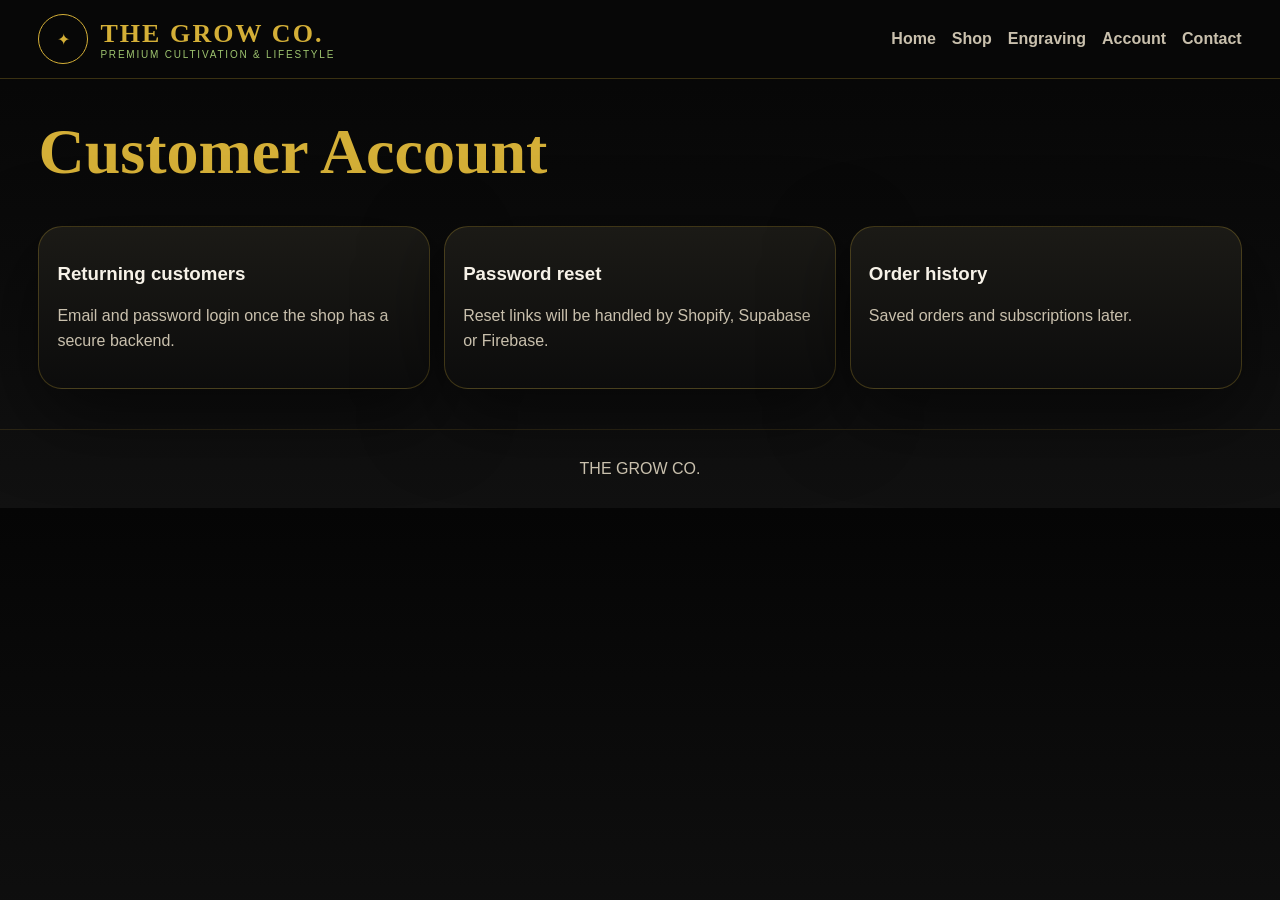
==== commit 70f37cd2: "Add files via upload" ====
--- a/account.html
+++ b/account.html
@@ -1,38 +1 @@
-<!DOCTYPE html><html lang="en"><head><meta charset="UTF-8"><meta name="viewport" content="width=device-width, initial-scale=1.0"><title>Account — The Grow Co.</title><style>
-:root{--bg:#060606;--panel:#151515;--panel2:#1b1a16;--gold:#d4af37;--gold2:#f1d37a;--green:#142b19;--text:#f7f2e8;--muted:#c9c0ad;--line:rgba(212,175,55,.25);--shadow:0 24px 80px rgba(0,0,0,.45);--radius:26px}
-*{box-sizing:border-box}html{scroll-behavior:smooth}body{margin:0;background:radial-gradient(circle at top left,rgba(41,76,45,.45),transparent 32%),linear-gradient(180deg,#050505,#111 55%,#0a0a0a);color:var(--text);font-family:Inter,Arial,sans-serif}a{color:inherit;text-decoration:none}button,input,textarea,select{font:inherit}.container{width:min(1480px,94vw);margin:0 auto}
-.top-strip{background:#050505;border-bottom:1px solid var(--line);color:var(--muted);font-size:13px}.top-strip .container{display:flex;justify-content:space-between;gap:14px;align-items:center;padding:10px 0;flex-wrap:wrap}
-.header{position:sticky;top:0;z-index:50;background:rgba(6,6,6,.92);backdrop-filter:blur(16px);border-bottom:1px solid var(--line)}.nav{display:flex;align-items:center;justify-content:space-between;gap:24px;padding:16px 0}
-.brand-lockup{display:flex;align-items:center;gap:14px;color:var(--gold)}.logo-mark{width:58px;height:58px;color:var(--gold);filter:drop-shadow(0 8px 18px rgba(212,175,55,.18))}.brand-name{font-family:Georgia,serif;font-size:28px;letter-spacing:.08em;line-height:1}.brand-line{font-size:11px;letter-spacing:.24em;text-transform:uppercase;color:#a6d16e;margin-top:5px}
-.nav-links{display:flex;gap:18px;align-items:center;flex-wrap:wrap;color:var(--muted);font-weight:700}.nav-links a:hover,.nav-links a.active{color:var(--gold2)}
-.btn{display:inline-flex;justify-content:center;align-items:center;gap:8px;border:1px solid var(--line);background:linear-gradient(180deg,#171717,#111);color:var(--text);padding:12px 16px;border-radius:999px;font-weight:800;cursor:pointer}.btn.primary{background:linear-gradient(135deg,var(--gold),var(--gold2));color:#080808;border:none}
-.hero{padding:30px 0 22px}.hero-grid{display:grid;grid-template-columns:1.05fr .95fr;gap:20px;align-items:stretch}.hero-card,.card{background:linear-gradient(180deg,rgba(27,27,24,.96),rgba(12,12,12,.96));border:1px solid var(--line);border-radius:var(--radius);box-shadow:var(--shadow)}.hero-card{padding:32px;position:relative;overflow:hidden;min-height:320px}.hero-card:after{content:"";position:absolute;right:-150px;bottom:-170px;width:520px;height:520px;border-radius:50%;background:radial-gradient(circle,rgba(212,175,55,.15),transparent 66%)}.eyebrow{display:inline-flex;color:var(--gold2);text-transform:uppercase;letter-spacing:.16em;font-size:12px;font-weight:900}h1{font-family:Georgia,serif;font-size:clamp(42px,5vw,68px);line-height:.94;margin:14px 0 14px}.lead{font-size:18px;line-height:1.58;color:var(--muted);max-width:760px}.hero-actions{display:flex;gap:12px;flex-wrap:wrap;margin-top:20px}.logo-showcase{display:grid;place-items:center;padding:26px;text-align:center}.logo-showcase .logo-mark{width:130px;height:130px;margin-bottom:14px}.logo-showcase h2{font-family:Georgia,serif;color:var(--gold);font-size:34px;letter-spacing:.08em;margin:0}.logo-showcase p{color:var(--muted);letter-spacing:.16em;text-transform:uppercase;font-size:12px}
-.section{padding:24px 0}.section-head{display:flex;justify-content:space-between;align-items:end;gap:18px;margin-bottom:18px}.section-head h2{font-family:Georgia,serif;color:var(--gold);font-size:36px;margin:0}.section-head p{color:var(--muted);max-width:760px;line-height:1.62;margin:0}.grid{display:grid;grid-template-columns:repeat(4,1fr);gap:14px}.tile{padding:18px;min-height:128px;color:var(--text)!important;text-align:center;cursor:pointer;width:100%;font:inherit;text-decoration:none}.tile h3,.card h3{margin:8px 0 6px;font-size:20px;color:var(--text)}.tile p,.card p{color:var(--muted);line-height:1.48;margin:0}.tile-icon{font-size:30px;color:var(--gold)}
-.shop-shell{display:grid;grid-template-columns:280px 1fr;gap:22px;align-items:start}.sidebar{position:sticky;top:96px;padding:18px}.sidebar h3{margin:0 0 12px;color:var(--gold);font-family:Georgia,serif}.side-list{display:grid;gap:8px}.side-link{display:flex;gap:10px;align-items:center;text-align:left;width:100%;padding:11px 12px;border-radius:14px;background:#10100f;border:1px solid rgba(212,175,55,.15);color:var(--text);cursor:pointer;font-weight:750;text-decoration:none}.side-link.active,.side-link:hover{border-color:var(--gold);background:#181610}.toolbar{display:flex;gap:12px;flex-wrap:wrap;margin-bottom:18px}.search,.select{background:#111;border:1px solid var(--line);border-radius:999px;padding:13px 16px;color:var(--text)}.search{flex:1 1 320px}.select{font-weight:700}.filter-row{display:flex;gap:10px;flex-wrap:wrap;margin:0 0 16px}.filter-chip{border:1px solid var(--line);background:#10100f;color:var(--muted);border-radius:999px;padding:10px 12px;cursor:pointer;font-weight:800}.filter-chip.active,.filter-chip:hover{border-color:var(--gold);color:var(--gold2);background:#181610}.result-line{color:var(--muted);font-size:14px;margin:0 0 14px}
-.product-grid{display:grid;grid-template-columns:repeat(3,1fr);gap:18px}.product{overflow:hidden}.product-img{height:220px;background:linear-gradient(135deg,#efe6cf,#c8d3bd);display:grid;place-items:center;color:#1a1a1a;padding:22px}.product-img .logo-mark{width:120px;height:120px;color:#826719}.product-body{padding:18px}.tag{display:inline-flex;font-size:12px;text-transform:uppercase;letter-spacing:.08em;color:var(--gold2);font-weight:900}.product h3{font-size:21px;margin:10px 0 8px}.product p{font-size:14px;min-height:66px;color:var(--muted);line-height:1.58}.price-row{display:flex;align-items:end;justify-content:space-between;gap:12px;margin-top:14px}.price{font-size:25px;font-weight:900;color:#fff}.stock{font-size:13px;color:var(--muted);font-weight:800}.product-actions{display:flex;gap:10px;margin-top:14px}.product-actions .btn{flex:1}
-.info-grid{display:grid;grid-template-columns:repeat(4,1fr);gap:18px}.info{padding:24px}.form{display:grid;gap:14px}.form input,.form textarea{width:100%;background:#0f0f0f;border:1px solid var(--line);border-radius:14px;color:var(--text);padding:13px 14px}.form textarea{min-height:140px}.footer{padding:36px 0 56px;border-top:1px solid var(--line);margin-top:40px}.footer-grid{display:grid;grid-template-columns:1.4fr 1fr 1fr;gap:18px}.footer h4{font-family:Georgia,serif;color:var(--gold);font-size:22px;margin:0 0 10px}.footer p,.footer li{color:var(--muted);line-height:1.58}.footer ul{padding:0;margin:0;list-style:none}
-.modal{position:fixed;inset:0;background:rgba(0,0,0,.78);z-index:900;display:none;align-items:center;justify-content:center;padding:20px}.modal-box{max-width:720px;width:min(720px,96vw);background:linear-gradient(180deg,#171717,#0c0c0c);border:1px solid var(--line);border-radius:28px;padding:26px;box-shadow:var(--shadow)}.modal-top{display:flex;justify-content:space-between;gap:16px;align-items:start}.modal-close{border:1px solid var(--line);background:#111;color:var(--text);border-radius:999px;padding:8px 12px;cursor:pointer}.cart-panel{position:fixed;right:18px;bottom:18px;width:min(420px,calc(100vw - 24px));z-index:800;display:none}.cart-line{display:flex;justify-content:space-between;gap:10px;border-top:1px solid var(--line);padding:10px 0;color:var(--muted)}
-.age-gate{position:fixed;inset:0;background:rgba(0,0,0,.88);z-index:999;display:none;align-items:center;justify-content:center;padding:20px}.age-box{max-width:560px;background:linear-gradient(180deg,#151515,#090909);border:1px solid var(--line);border-radius:28px;padding:32px;text-align:center;box-shadow:var(--shadow)}.age-box .logo-mark{width:100px;height:100px;margin-bottom:10px}.age-box h2{font-family:Georgia,serif;color:var(--gold);font-size:34px;margin:10px 0}.age-actions{display:flex;gap:12px;justify-content:center;flex-wrap:wrap;margin-top:22px}
-@media(max-width:1100px){.hero-grid,.shop-shell,.footer-grid{grid-template-columns:1fr}.sidebar{position:relative;top:0}.grid,.info-grid,.product-grid{grid-template-columns:repeat(2,1fr)}}@media(max-width:640px){.nav-links{display:none}.grid,.info-grid,.product-grid{grid-template-columns:1fr}.hero-card{padding:28px}.brand-name{font-size:22px}}
-</style></head><body><div class="top-strip"><div class="container"><span>Free UK delivery over £50</span><span>Plain packaging · 18+ · UK based</span></div></div>
-<header class="header"><div class="container nav"><a href="index.html"><div class="brand-lockup"><svg class="logo-mark" viewBox="0 0 120 120" aria-hidden="true">
-<circle cx="60" cy="60" r="52" fill="none" stroke="currentColor" stroke-width="5"/>
-<path d="M60 25 C66 41 66 56 60 73 C54 56 54 41 60 25Z" fill="currentColor"/>
-<path d="M46 39 C41 52 44 65 56 77 C56 60 52 49 46 39Z" fill="currentColor" opacity=".9"/>
-<path d="M74 39 C79 52 76 65 64 77 C64 60 68 49 74 39Z" fill="currentColor" opacity=".9"/>
-<path d="M34 55 C44 58 52 65 57 78 C43 74 36 66 34 55Z" fill="currentColor" opacity=".84"/>
-<path d="M86 55 C76 58 68 65 63 78 C77 74 84 66 86 55Z" fill="currentColor" opacity=".84"/>
-<path d="M43 78 C51 78 56 83 60 92 C50 90 44 86 43 78Z" fill="currentColor" opacity=".72"/>
-<path d="M77 78 C69 78 64 83 60 92 C70 90 76 86 77 78Z" fill="currentColor" opacity=".72"/>
-<path d="M60 72 L60 97" stroke="currentColor" stroke-width="4" stroke-linecap="round"/>
-</svg><div><div class="brand-name">THE GROW CO.</div><div class="brand-line">Premium Cultivation & Lifestyle</div></div></div></a><nav class="nav-links"><a href="index.html" class="">Home</a><a href="shop.html" class="">Shop</a><a href="engraving.html" class="">Engraving</a><a href="account.html" class="active">Account</a><a href="contact.html" class="">Contact</a></nav><a class="btn primary" href="shop.html">Shop</a></div></header><main><section class="section"><div class="container"><div class="section-head"><h2>Customer Account</h2><p>Login and order history will be connected when the shop moves to Shopify, Supabase, Firebase or another secure backend.</p></div><div class="info-grid"><div class="card info"><h3>Returning customers</h3><p>Email and password login for saved accounts.</p></div><div class="card info"><h3>Password resets</h3><p>Secure reset links sent by email after backend setup.</p></div><div class="card info"><h3>Order history</h3><p>Past orders, delivery addresses and subscription details.</p></div><div class="card info"><h3>Privacy first</h3><p>This static preview does not store passwords or personal details.</p></div></div></div></section></main><footer class="footer"><div class="container footer-grid"><div><h4>THE GROW CO.</h4><p>Premium cultivation, glass, rolling, extraction, infusion, legal exotic seeds and custom storage.</p></div><div><h4>Customer Care</h4><ul><li>Free UK delivery over £50</li><li>Plain packaging</li><li>Tracked delivery options</li><li>18+ only</li></ul></div><div><h4>Legal</h4><ul><li>Products sold for lawful use only</li><li>Customers must follow local laws</li><li>No controlled plant material sold</li><li>Checkout not connected in preview</li></ul></div></div></footer><div class="age-gate" id="ageGate"><div class="age-box"><svg class="logo-mark" viewBox="0 0 120 120" aria-hidden="true">
-<circle cx="60" cy="60" r="52" fill="none" stroke="currentColor" stroke-width="5"/>
-<path d="M60 25 C66 41 66 56 60 73 C54 56 54 41 60 25Z" fill="currentColor"/>
-<path d="M46 39 C41 52 44 65 56 77 C56 60 52 49 46 39Z" fill="currentColor" opacity=".9"/>
-<path d="M74 39 C79 52 76 65 64 77 C64 60 68 49 74 39Z" fill="currentColor" opacity=".9"/>
-<path d="M34 55 C44 58 52 65 57 78 C43 74 36 66 34 55Z" fill="currentColor" opacity=".84"/>
-<path d="M86 55 C76 58 68 65 63 78 C77 74 84 66 86 55Z" fill="currentColor" opacity=".84"/>
-<path d="M43 78 C51 78 56 83 60 92 C50 90 44 86 43 78Z" fill="currentColor" opacity=".72"/>
-<path d="M77 78 C69 78 64 83 60 92 C70 90 76 86 77 78Z" fill="currentColor" opacity=".72"/>
-<path d="M60 72 L60 97" stroke="currentColor" stroke-width="4" stroke-linecap="round"/>
-</svg><h2>Are you 18 or over?</h2><p class="lead">This website is intended for adults only. Please confirm your age to continue.</p><div class="age-actions"><button class="btn primary" onclick="acceptAge()">Yes, enter site</button><button class="btn" onclick="window.location.href='https://www.google.com'">No, leave</button></div></div></div><script>function acceptAge(){localStorage.setItem('growco_age_ok','yes');document.getElementById('ageGate').style.display='none';}if(localStorage.getItem('growco_age_ok')!=='yes'){document.getElementById('ageGate').style.display='flex';}</script></body></html>+<!doctype html><html><head><meta charset="utf-8"><meta name="viewport" content="width=device-width,initial-scale=1"><title>Account — The Grow Co.</title><link rel="stylesheet" href="styles.css"></head><body><header class="top"><a class="brand" href="index.html"><span class="mark">✦</span><span><b>THE GROW CO.</b><small>Premium Cultivation & Lifestyle</small></span></a><nav><a href="index.html">Home</a><a href="shop.html">Shop</a><a href="engraving.html">Engraving</a><a href="account.html">Account</a><a href="contact.html">Contact</a></nav></header><main><h1>Customer Account</h1><div class="info"><article><h3>Returning customers</h3><p>Email and password login once the shop has a secure backend.</p></article><article><h3>Password reset</h3><p>Reset links will be handled by Shopify, Supabase or Firebase.</p></article><article><h3>Order history</h3><p>Saved orders and subscriptions later.</p></article></div></main><footer>THE GROW CO.</footer></body></html>
--- a/styles.css
+++ b/styles.css
@@ -0,0 +1 @@
+body{font-family:Inter,Arial,sans-serif;margin:0;background:linear-gradient(#050505,#111);color:#f7f2e8}a{color:inherit;text-decoration:none}.top{position:sticky;top:0;z-index:5;background:#070707;border-bottom:1px solid rgba(212,175,55,.25);padding:14px 3vw;display:flex;justify-content:space-between;gap:20px;align-items:center}.brand{display:flex;gap:12px;align-items:center;color:#d4af37}.brand b{font-family:Georgia,serif;letter-spacing:.08em;font-size:26px}.brand small{display:block;color:#9ec46f;letter-spacing:.18em;text-transform:uppercase;font-size:10px}.mark{border:1px solid #d4af37;border-radius:50%;width:48px;height:48px;display:grid;place-items:center}nav{display:flex;gap:16px;color:#c9c0ad;font-weight:700}main{width:min(1480px,94vw);margin:auto}.hero{display:grid;grid-template-columns:1.1fr .9fr;gap:20px;padding:28px 0}.hero>div,.card,.side,article{background:linear-gradient(#1b1a16,#0c0c0c);border:1px solid rgba(212,175,55,.25);border-radius:24px;box-shadow:0 24px 80px #0008}.hero>div{padding:32px}.eyebrow,.tag{color:#f1d37a;text-transform:uppercase;letter-spacing:.15em;font-size:12px;font-weight:900}h1,h2{font-family:Georgia,serif;color:#d4af37}h1{font-size:64px;line-height:.95}.btn,button,select,input,textarea{font:inherit}.btn,button{border:1px solid rgba(212,175,55,.35);background:#111;color:#f7f2e8;padding:11px 15px;border-radius:999px;font-weight:800;cursor:pointer}.btn.primary{background:linear-gradient(135deg,#d4af37,#f1d37a);color:#080808}.logo{display:grid;place-items:center;text-align:center;color:#d4af37;font:700 42px Georgia}.layout{display:grid;grid-template-columns:280px 1fr;gap:22px;align-items:start}.side{position:sticky;top:94px;padding:18px}.side-link{display:flex;gap:10px;padding:11px 12px;border:1px solid rgba(212,175,55,.18);border-radius:14px;margin:8px 0;background:#10100f}.side-link:hover,.side-link.active{border-color:#d4af37;background:#181610}.grid{display:grid;grid-template-columns:repeat(4,1fr);gap:14px}.tile{padding:18px;text-align:center;color:#f7f2e8!important}.tile h3{color:#f7f2e8}.tile p, p{color:#c9c0ad;line-height:1.55}.info{display:grid;grid-template-columns:repeat(3,1fr);gap:14px}.info article{padding:18px}.tools,.chips{display:flex;gap:10px;flex-wrap:wrap;margin:12px 0}.tools input{flex:1 1 280px}.tools input,.tools select{background:#111;color:#f7f2e8;border:1px solid rgba(212,175,55,.25);border-radius:999px;padding:12px}.chip.active{border-color:#d4af37;color:#f1d37a}.products{display:grid;grid-template-columns:repeat(3,1fr);gap:18px}.product{overflow:hidden}.product-img{height:190px;background:linear-gradient(135deg,#efe6cf,#c8d3bd);display:grid;place-items:center}.bigmark{font-size:80px;color:#826719}.product-body{padding:18px}.price-row{display:flex;justify-content:space-between;align-items:end}.price{font-size:24px;font-weight:900}.stock{color:#c9c0ad}.product-actions{display:flex;gap:10px;margin-top:12px}.modal{position:fixed;inset:0;background:#000b;display:none;align-items:center;justify-content:center;z-index:20}.modal>div{width:min(700px,92vw);background:#111;border:1px solid #d4af3755;border-radius:24px;padding:24px}.cart{display:none;position:fixed;right:18px;bottom:18px;width:min(420px,92vw);padding:20px;z-index:15}.cartline{display:flex;justify-content:space-between;border-top:1px solid #d4af3725;padding:10px 0}footer{text-align:center;color:#c9c0ad;border-top:1px solid #d4af3725;margin-top:40px;padding:30px}@media(max-width:900px){.hero,.layout{grid-template-columns:1fr}.grid,.products,.info{grid-template-columns:1fr}.side{position:relative;top:0}nav{display:none}h1{font-size:44px}}
